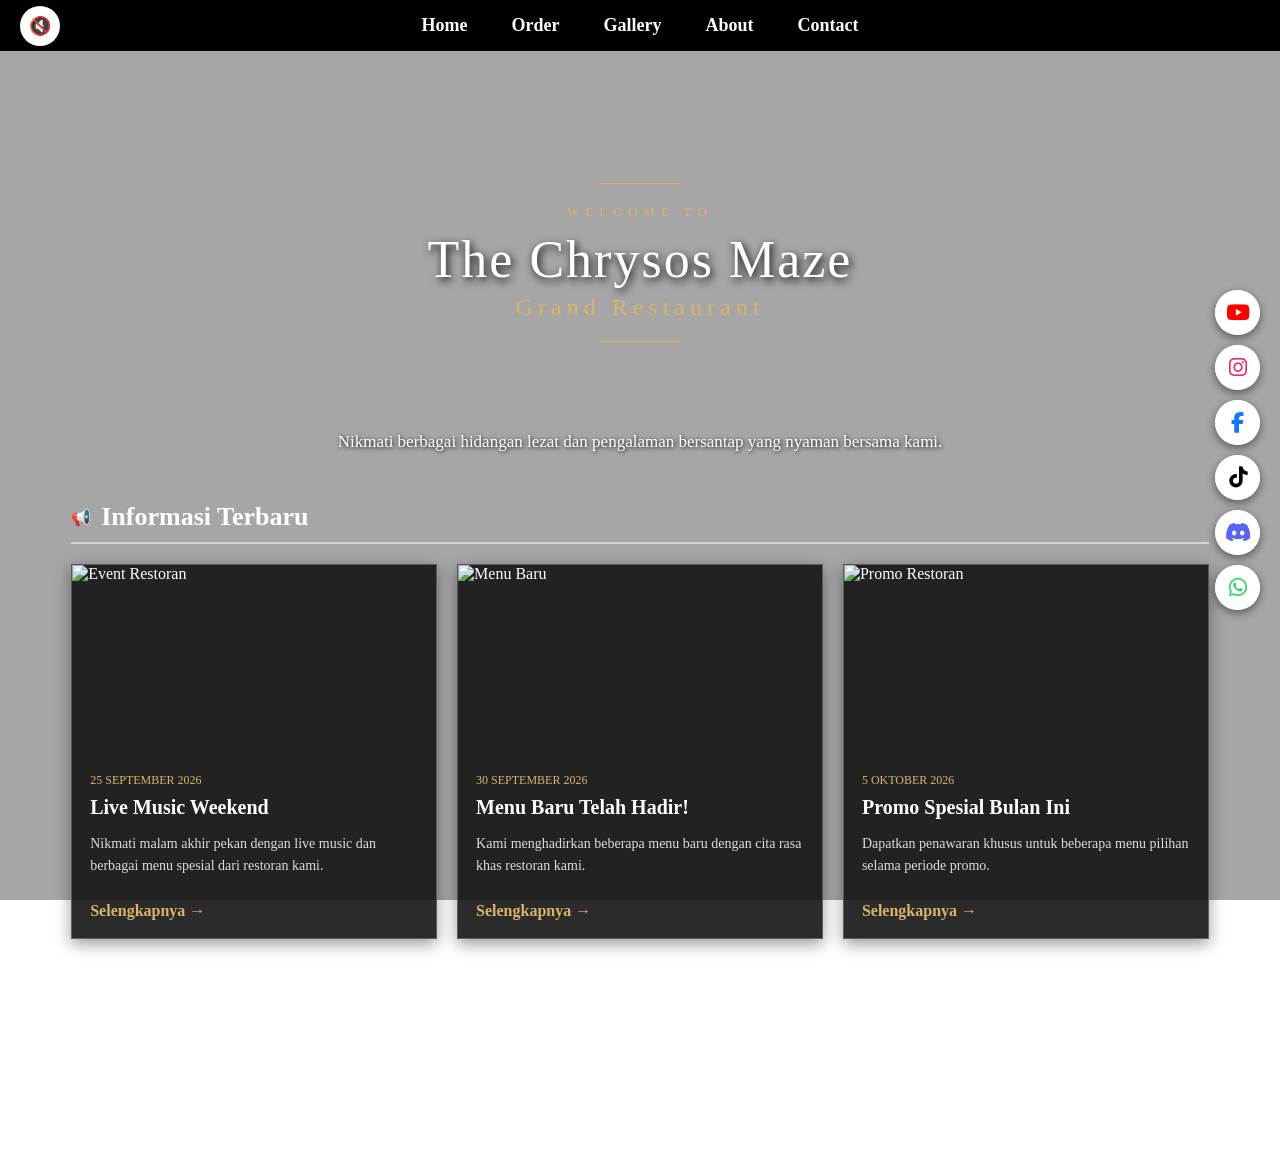
==== index.html @ 6d639dc4 "Add files via upload" ====
<!DOCTYPE html>
<html lang="id">

<head>
    <meta charset="UTF-8">
    <meta name="viewport" content="width=device-width, initial-scale=1.0">
    <title>Daftar Harga Menu Restoran</title>
    <link rel="stylesheet" href="style.css">
    <link rel="stylesheet" href="https://cdnjs.cloudflare.com/ajax/libs/font-awesome/6.5.2/css/all.min.css">
</head>

<body>
    <video autoplay muted loop id="background-video">
        <source src="Images/background.mp4" type="video/mp4">
        Browser Anda tidak mendukung video.
    </video>
    <!-- Navbar -->
<nav class="navbar">
    <!-- Tombol Musik -->
    <button id="musicButton" class="music-button">
        🔇
    </button>
    <ul>
        <li><a href="index.html">Home</a></li>
        <li><a href="order.html">Order</a></li>
        <li><a href="gallery.html">Gallery</a></li>
        <li><a href="about.html">About</a></li>
        <li><a href="contact.html">Contact</a></li>
    </ul>
</nav>
<audio id="backgroundMusic" loop>
    <source src="music/Malam.mpeg" type="audio/mpeg">
</audio>

    <!-- Social Media -->
    <div class="social-sidebar">
        <a href="#" class="youtube">
            <i class="fa-brands fa-youtube"></i></a>
        <a href="#" class="instagram">
            <i class="fa-brands fa-instagram"></i></a>
        <a href="#" class="facebook">
            <i class="fa-brands fa-facebook-f"></i></a>
        <a href="#" class="tiktok">
            <i class="fa-brands fa-tiktok"></i></a>
        <a href="#" class="discord">
            <i class="fa-brands fa-discord"></i></a>
        <a href="#" class="whatsapp">
            <i class="fa-brands fa-whatsapp"></i></a>
    </div>

    <!-- Konten Home -->
    <main class="home-content">

    <!-- =========================
         ABOUT CONTENT
    ========================== -->
    <main class="about-page">

        <!-- Header -->
        <section class="about-header">
            <span class="gold-line"></span>
            <p class="small-title">
                WELCOME TO</p>
            <h1>
                The Chrysos Maze</h1>
            <h2>
                Grand Restaurant</h2>
            <span class="gold-line"></span>
        </section>

        <p class="home-description">
            Nikmati berbagai hidangan lezat dan pengalaman bersantap
            yang nyaman bersama kami.
        </p>

        <!-- Berita -->
        <section class="news-section">

            <div class="section-title">
                <span>📢</span>
                <h2>Informasi Terbaru</h2>
            </div>

            <div class="news-container">

                <!-- Berita 1 -->
                <article class="news-card">
                    <img src="Images/KV.jpg"
                         alt="Event Restoran">
                    <div class="news-info">
                        <div class="news-date">
                            25 SEPTEMBER 2026
                        </div>
                        <h3>
                            Live Music Weekend
                        </h3>
                        <p>
                            Nikmati malam akhir pekan dengan
                            live music dan berbagai menu spesial
                            dari restoran kami.
                        </p>
                        <a href="#" class="read-more">
                            Selengkapnya →
                        </a>
                    </div>
                </article>

                <!-- Berita 2 -->
                <article class="news-card">
                    <img src="images/ice.webp"
                         alt="Menu Baru">
                    <div class="news-info">
                        <div class="news-date">
                            30 SEPTEMBER 2026
                        </div>
                        <h3>
                            Menu Baru Telah Hadir!
                        </h3>
                        <p>
                            Kami menghadirkan beberapa menu baru
                            dengan cita rasa khas restoran kami.
                        </p>
                        <a href="#" class="read-more">
                            Selengkapnya →
                        </a>
                    </div>
                </article>

                <!-- Berita 3 -->
                <article class="news-card">
                    <img src="images/promo.jpg"
                         alt="Promo Restoran">
                    <div class="news-info">
                        <div class="news-date">
                            5 OKTOBER 2026
                        </div>
                        <h3>
                            Promo Spesial Bulan Ini
                        </h3>
                        <p>
                            Dapatkan penawaran khusus untuk
                            beberapa menu pilihan selama periode promo.
                        </p>
                        <a href="#" class="read-more">
                            Selengkapnya →
                        </a>
                    </div>
                </article>
            </div>

            <!-- Tombol -->
            <div class="all-news">
                <a href="news.html">
                    Lihat Semua Berita
                </a>
            </div>
        </section>
    </main>

    <!-- Social Media -->
<div class="social-sidebar">

    <a href="https://www.youtube.com/"
       target="_blank"
       class="youtube">
        <i class="fa-brands fa-youtube"></i>
    </a>

    <a href="https://www.instagram.com/"
       target="_blank"
       class="instagram">
        <i class="fa-brands fa-instagram"></i>
    </a>

    <a href="https://www.facebook.com/"
       target="_blank"
       class="facebook">
        <i class="fa-brands fa-facebook-f"></i>
    </a>

    <a href="https://www.tiktok.com/"
       target="_blank"
       class="tiktok">
        <i class="fa-brands fa-tiktok"></i>
    </a>

    <a href="https://discord.com/"
       target="_blank"
       class="discord">
        <i class="fa-brands fa-discord"></i>
    </a>

    <a href="https://www.whatsapp.com/"
       target="_blank"
       class="whatsapp">
        <i class="fa-brands fa-whatsapp"></i>
    </a>

</div>

    <!-- FOOTER -->
    <footer>
        &copy; 2026 Restoran Nusantara.
        All Rights Reserved.
    </footer>

    <script>
    const music = document.getElementById("backgroundMusic");
    const musicButton = document.getElementById("musicButton");
    musicButton.addEventListener("click", function () {
        if (music.paused) {
            music.play();
            musicButton.textContent = "🔊";
        } else {
            music.pause();
            musicButton.textContent = "🔇";
        }
    });
</script>
<script src="music.js"></script>
</body>
</html>
---- style.css ----
body {
            margin: 100;
            padding-top: 55px;
            font-family: Georgia, serif;
        }

        /* Background Video */
#background-video {
    position: fixed;
    top: 0;
    left: 0;

    width: 100%;
    height: 100%;

    object-fit: cover;
    z-index: -2;
}

/* Lapisan gelap agar tulisan mudah dibaca */
body::before {
    content: "";
    position: fixed;
    top: 0;
    left: 0;

    width: 100%;
    height: 100%;

    background: rgba(0, 0, 0, 0.35);

    z-index: -1;
}



        h2 {
            color: #ffffff;
        }

        .menu-container {
            display: grid;
            grid-template-columns: repeat(3, 1fr);
            gap: 18px;
        }

        .menu-card {
            background-color: white;
            border: 1px solid #ddd;
            border-radius: 8px;
            overflow: hidden;
            box-shadow: 0 3px 8px rgba(0,0,0,0.08);
        }

        .menu-card img {
            width: 100%;
            height: 150px;
            object-fit: cover;
        }

        .menu-info {
            padding: 14px;
        }

        .menu-info h3 {
            color: #ffffff;
            margin: 5px 0 10px;
        }

        .menu-info p {
            color: #ffffff;
            line-height: 1.5;
            font-size: 14px;
        }

        .harga {
            color: #d8b56b;
            font-size: 16px;
            font-weight: bold;
        }

        .informasi {
            background-color: white;
            padding: 20px;
            margin-top: 30px;
            border-radius: 8px;
            border: 1px solid #ddd;
        }

        .pemesanan {
            background-color: white;
            padding: 20px;
            margin-top: 30px;
            border-radius: 8px;
            border: 1px solid #ddd;
        }

        .video-section {
            text-align: center;
            margin: 40px 0;
        }

        .video-section video {
            max-width: 90%;
            border-radius: 10px;
        }

        footer {
            margin-top: 30px;
            text-align: center;
            color: #ffffff;
            font-size: 14px;
        }





=========================
HOME
=========================

.home-content {
    width: 90%;
    max-width: 1200px;

    margin: 0 auto;

    padding-top: 80px;
    padding-bottom: 80px;

    color: white;
}

.home-content h1 {
    text-align: center;
    font-size: 38px;

    margin-bottom: 10px;

    text-shadow: 2px 2px 5px black;
}

.home-description {
    text-align: center;

    font-size: 17px;

    margin-bottom: 50px;

    text-shadow: 1px 1px 4px black;
}


/* =========================
   NEWS
   ========================= */

.news-section {
    width: 100%;
}

.section-title {
    display: flex;

    align-items: center;

    gap: 10px;

    margin-bottom: 20px;

    border-bottom: 2px solid rgba(255,255,255,0.5);

    padding-bottom: 10px;
}

.section-title h2 {
    margin: 0;

    font-size: 26px;
}


/* =========================
   NEWS CONTAINER
   ========================= */

.news-container {
    display: grid;

    grid-template-columns: repeat(3, 1fr);

    gap: 20px;
}


/* =========================
   NEWS CARD
   ========================= */

.news-card {
    background-color: rgba(20, 20, 20, 0.90);

    border: 1px solid rgba(255,255,255,0.25);

    overflow: hidden;

    box-shadow: 0 5px 15px rgba(0,0,0,0.4);

    transition: 0.3s;
}

.news-card:hover {
    transform: translateY(-5px);

    box-shadow: 0 8px 20px rgba(0,0,0,0.6);
}


.news-card img {
    width: 100%;

    height: 190px;

    object-fit: cover;

    display: block;
}


/* =========================
   NEWS INFO
   ========================= */

.news-info {
    padding: 18px;
}

.news-date {
    font-size: 12px;

    color: #d8b56b;

    margin-bottom: 8px;
}

.news-info h3 {
    font-size: 20px;

    margin: 5px 0 10px;

    color: white;
}

.news-info p {
    font-size: 14px;

    line-height: 1.6;

    color: #ddd;
}


/* =========================
   READ MORE
   ========================= */

.read-more {
    display: inline-block;

    margin-top: 10px;

    color: #d8b56b;

    text-decoration: none;

    font-weight: bold;
}

.read-more:hover {
    text-decoration: underline;
}


/* =========================
   ALL NEWS
   ========================= */

.all-news {
    text-align: center;

    margin-top: 30px;
}

.all-news a {
    display: inline-block;

    padding: 10px 25px;

    border: 1px solid white;

    color: white;

    text-decoration: none;

    transition: 0.3s;
}

.all-news a:hover {
    background-color: white;

    color: #222;
}





/* Navbar */
.navbar {
    position: fixed;
    top: 0;
    left: 0;

    width: 100%;
    background-color: #000000;

    z-index: 1000;
}

.navbar ul {
    list-style: none;
    display: flex;
    justify-content: center;
    align-items: center;

    margin: 0;
    padding: 0;
}

.navbar li {
    margin: 0;
}

.navbar a {
    display: block;

    color: white;
    text-decoration: none;

    font-size: 18px;
    font-weight: bold;

    padding: 15px 22px;
}

.navbar a:hover {
    background-color: #d8b56b;
}






    /* Gallery */
.gallery-menu {
    text-align: center;
    margin: 25px 0;
}

.gallery-menu a {
    display: inline-block;
    padding: 10px 20px;
    margin: 5px;
    background-color: #5a2415;
    color: white;
    text-decoration: none;
    border-radius: 5px;
}

.gallery-menu a:hover {
    background-color: #d8b56b;
}

.gallery-grid {
    display: grid;
    grid-template-columns: repeat(3, 1fr);
    gap: 20px;
    margin-bottom: 40px;
}

.gallery-card {
    background-color: rgba(255, 255, 255, 0.95);
    border-radius: 10px;
    padding: 15px;
    text-align: center;
    box-shadow: 0 3px 10px rgba(0,0,0,0.2);
}

.gallery-card img {
    width: 100%;
    height: 200px;
    object-fit: cover;
    border-radius: 8px;
}

.gallery-card h3 {
    margin-bottom: 5px;
}





/* Order */
.order-method {
    display: grid;
    grid-template-columns: repeat(3, 1fr);
    gap: 20px;
    margin-bottom: 40px;
}

.method-card {
    background-color: rgba(255, 255, 255, 0.95);
    padding: 20px;
    border-radius: 10px;
    text-align: center;
    box-shadow: 0 3px 10px rgba(0,0,0,0.2);
}

.order-form {
    max-width: 600px;
    margin: auto;
    background-color: rgba(255, 255, 255, 0.95);
    padding: 25px;
    border-radius: 10px;
    box-shadow: 0 3px 10px rgba(0,0,0,0.2);
}

.order-form label {
    display: block;
    margin-top: 15px;
    margin-bottom: 5px;
    font-weight: bold;
}

.order-form input,
.order-form select,
.order-form textarea {
    width: 100%;
    padding: 10px;
    box-sizing: border-box;
    border: 1px solid #ccc;
    border-radius: 5px;
}

.order-form textarea {
    height: 100px;
    resize: vertical;
}

.order-form button {
    margin-top: 20px;
    width: 100%;
    padding: 12px;
    background-color: #5a2415;
    color: white;
    border: none;
    border-radius: 5px;
    font-size: 16px;
    cursor: pointer;
}

.order-form button:hover {
    background-color: #d8b56b;
}






/* =========================
   SOCIAL MEDIA SIDEBAR
   ========================= */

.social-sidebar {
    position: fixed;

    right: 20px;
    top: 50%;

    transform: translateY(-50%);

    display: flex;
    flex-direction: column;

    gap: 10px;

    z-index: 1000;
}

.social-sidebar a {
    width: 45px;
    height: 45px;

    background-color: white;

    border-radius: 50%;

    display: flex;
    justify-content: center;
    align-items: center;

    text-decoration: none;

    font-size: 21px;

    box-shadow: 0 3px 8px rgba(0, 0, 0, 0.25);

    transition: 0.3s;
}

/* Hover */
.social-sidebar a:hover {
    transform: scale(1.15);
}

/* Warna icon */
.youtube {
    color: #ff0000;
}

.instagram {
    color: #e1306c;
}

.facebook {
    color: #1877f2;
}

.tiktok {
    color: #000000;
}

.discord {
    color: #5865f2;
}

.whatsapp {
    color: #25d366;
}





/* Tombol Musik */
.music-button {
    position: absolute;
    left: 20px;
    top: 50%;
    transform: translateY(-50%);

    width: 40px;
    height: 40px;

    border: none;
    border-radius: 50%;

    background-color: white;
    color: #5a2415;

    font-size: 18px;

    cursor: pointer;

    display: flex;
    justify-content: center;
    align-items: center;

    transition: 0.3s;
}

.music-button:hover {
    transform: translateY(-50%) scale(1.1);
    background-color: #f0f0f0;
}






/* =====================================================
   ABOUT PAGE
===================================================== */

.about-page {
    width: 90%;
    max-width: 1200px;

    margin: auto;

    padding-top: 100px;
    padding-bottom: 100px;

    color: white;
}


/* =====================================================
   ABOUT HEADER
===================================================== */

.about-header {
    text-align: center;

    max-width: 850px;

    margin: 0 auto 90px;
}

.about-header .small-title {
    letter-spacing: 6px;

    font-size: 13px;

    color: #d8b56b;

    margin-bottom: 10px;
}

.about-header h1 {
    margin: 0;

    font-size: 52px;

    letter-spacing: 2px;

    font-weight: normal;

    text-shadow: 2px 3px 8px black;
}

.about-header h2 {
    margin-top: 5px;

    font-size: 24px;

    color: #d8b56b;

    letter-spacing: 5px;

    font-weight: normal;
}

.about-intro {
    max-width: 700px;

    margin: 25px auto;

    line-height: 1.8;

    font-size: 16px;

    color: #ddd;
}

.gold-line {
    display: block;

    width: 80px;

    height: 1px;

    background-color: #d8b56b;

    margin: 20px auto;
}


/* =====================================================
   ABOUT STORY
===================================================== */

.about-section {
    display: grid;

    grid-template-columns: 1fr 1fr;

    gap: 60px;

    align-items: center;

    margin-bottom: 100px;
}

.about-image img {
    width: 100%;

    height: 420px;

    object-fit: cover;

    border: 1px solid #d8b56b;

    box-shadow:
        0 10px 30px rgba(0,0,0,0.5);
}

.about-text {
    background-color: rgba(10, 10, 10, 0.75);

    padding: 40px;

    border-left: 2px solid #d8b56b;
}

.section-label {
    display: block;

    color: #d8b56b;

    font-size: 13px;

    letter-spacing: 4px;

    margin-bottom: 12px;
}

.about-text h2,
.philosophy-section h2,
.section-heading h2,
.signature-section h2 {
    font-size: 32px;

    margin-top: 0;

    margin-bottom: 20px;

    font-weight: normal;
}

.about-text p {
    color: #ddd;

    line-height: 1.8;

    font-size: 15px;
}


/* =====================================================
   PHILOSOPHY
===================================================== */

.philosophy-section {
    text-align: center;

    max-width: 850px;

    margin: 0 auto 100px;

    padding: 70px 50px;

    background-color: rgba(10, 10, 10, 0.78);

    border-top: 1px solid #d8b56b;

    border-bottom: 1px solid #d8b56b;
}

.philosophy-section h2 {
    font-size: 38px;

    color: #f1d38c;
}

.philosophy-section p {
    color: #ddd;

    line-height: 1.9;

    font-size: 16px;
}


/* =====================================================
   EXPERIENCE
===================================================== */

.experience-section {
    margin-bottom: 100px;
}

.section-heading {
    text-align: center;

    margin-bottom: 40px;
}

.experience-grid {
    display: grid;

    grid-template-columns: repeat(4, 1fr);

    gap: 18px;
}

.experience-card {
    padding: 30px 20px;

    text-align: center;

    background-color: rgba(15, 15, 15, 0.85);

    border: 1px solid rgba(216,181,107,0.35);

    transition: 0.3s;
}

.experience-card:hover {
    transform: translateY(-7px);

    border-color: #d8b56b;

    background-color: rgba(25,25,25,0.95);
}

.experience-icon {
    font-size: 30px;

    color: #d8b56b;

    margin-bottom: 15px;
}

.experience-card h3 {
    font-size: 20px;

    font-weight: normal;

    margin-bottom: 10px;
}

.experience-card p {
    font-size: 14px;

    line-height: 1.7;

    color: #ccc;
}


/* =====================================================
   SIGNATURE
===================================================== */

.signature-section {
    text-align: center;

    padding: 90px 30px;

    background:
        linear-gradient(
            rgba(0,0,0,0.75),
            rgba(0,0,0,0.75)
        ),
        url("images/signature.jpg");

    background-size: cover;

    background-position: center;

    border: 1px solid #d8b56b;
}

.signature-content {
    max-width: 700px;

    margin: auto;
}

.signature-section h2 {
    font-size: 40px;

    color: #f1d38c;
}

.signature-section p {
    color: #ddd;

    line-height: 1.8;

    margin-bottom: 30px;
}


/* =====================================================
   GOLD BUTTON
===================================================== */

.gold-button {
    display: inline-block;

    padding: 13px 30px;

    border: 1px solid #d8b56b;

    color: #d8b56b;

    text-decoration: none;

    transition: 0.3s;
}

.gold-button:hover {
    background-color: #d8b56b;

    color: #111;
}


/* =====================================================
   RESPONSIVE
===================================================== */

@media (max-width: 900px) {

    .about-section {
        grid-template-columns: 1fr;
    }

    .experience-grid {
        grid-template-columns: repeat(2, 1fr);
    }

    .about-header h1 {
        font-size: 40px;
    }
}


@media (max-width: 600px) {

    .experience-grid {
        grid-template-columns: 1fr;
    }

    .about-page {
        width: 88%;
    }

    .about-text {
        padding: 25px;
    }

    .philosophy-section {
        padding: 40px 25px;
    }
}




/* =====================================================
   CONTACT PAGE
===================================================== */

.contact-page {
    width: 90%;
    max-width: 1200px;

    margin: auto;

    padding-top: 100px;
    padding-bottom: 100px;

    color: white;
}


/* =====================================================
   CONTACT HEADER
===================================================== */

.contact-header {
    text-align: center;

    max-width: 750px;

    margin: 0 auto 60px;
}

.contact-header .small-title {
    color: #d8b56b;

    font-size: 13px;

    letter-spacing: 6px;
}

.contact-header h1 {
    font-size: 50px;

    font-weight: normal;

    margin: 10px 0;

    text-shadow: 2px 3px 8px black;
}

.contact-header p {
    color: #ddd;

    line-height: 1.8;
}

.gold-line {
    display: block;

    width: 80px;

    height: 1px;

    background-color: #d8b56b;

    margin: 20px auto;
}


/* =====================================================
   CONTACT INFORMATION
===================================================== */

.contact-info-grid {
    display: grid;

    grid-template-columns: repeat(4, 1fr);

    gap: 18px;

    margin-bottom: 70px;
}

.contact-card {
    text-align: center;

    padding: 30px 20px;

    background-color: rgba(10, 10, 10, 0.85);

    border: 1px solid rgba(216, 181, 107, 0.35);

    transition: 0.3s;
}

.contact-card:hover {
    transform: translateY(-6px);

    border-color: #d8b56b;
}

.contact-icon {
    font-size: 28px;

    color: #d8b56b;

    margin-bottom: 15px;
}

.contact-card h3 {
    font-size: 19px;

    font-weight: normal;

    margin-bottom: 12px;
}

.contact-card p {
    color: #ccc;

    font-size: 14px;

    line-height: 1.7;
}

.contact-card a {
    color: #d8b56b;

    text-decoration: none;

    font-size: 13px;
}

.contact-card a:hover {
    text-decoration: underline;
}


/* =====================================================
   CONTACT MAIN
===================================================== */

.contact-main {
    display: grid;

    grid-template-columns: 1fr 1fr;

    gap: 40px;

    margin-bottom: 80px;
}


/* =====================================================
   CONTACT FORM
===================================================== */

.contact-form-container,
.location-container {
    background-color: rgba(10, 10, 10, 0.85);

    border: 1px solid rgba(216, 181, 107, 0.35);

    padding: 40px;
}

.contact-form-container h2,
.location-container h2 {
    font-size: 30px;

    font-weight: normal;

    margin-top: 0;

    margin-bottom: 15px;
}

.contact-form-container > p {
    color: #ccc;

    line-height: 1.7;

    margin-bottom: 30px;
}


.contact-form label {
    display: block;

    margin-top: 15px;

    margin-bottom: 7px;

    font-size: 14px;
}

.contact-form input,
.contact-form select,
.contact-form textarea {
    width: 100%;

    box-sizing: border-box;

    padding: 12px;

    background-color: rgba(255,255,255,0.08);

    border: 1px solid rgba(255,255,255,0.25);

    color: white;

    outline: none;
}

.contact-form input:focus,
.contact-form select:focus,
.contact-form textarea:focus {
    border-color: #d8b56b;
}

.contact-form select option {
    color: black;
}

.contact-form textarea {
    height: 130px;

    resize: vertical;
}

.contact-form button {
    margin-top: 25px;

    padding: 13px 25px;

    background-color: transparent;

    border: 1px solid #d8b56b;

    color: #d8b56b;

    cursor: pointer;

    font-size: 14px;

    transition: 0.3s;
}

.contact-form button:hover {
    background-color: #d8b56b;

    color: #111;
}


/* =====================================================
   LOCATION
===================================================== */

.map-placeholder {
    height: 400px;

    margin-top: 25px;

    display: flex;

    flex-direction: column;

    justify-content: center;

    align-items: center;

    text-align: center;

    background-color: rgba(255,255,255,0.05);

    border: 1px solid rgba(216,181,107,0.25);
}

.map-placeholder > i {
    font-size: 45px;

    color: #d8b56b;

    margin-bottom: 15px;
}

.map-placeholder h3 {
    font-size: 22px;

    font-weight: normal;
}

.map-placeholder p {
    color: #ccc;

    line-height: 1.7;
}

.map-placeholder a {
    color: #d8b56b;

    text-decoration: none;

    margin-top: 10px;
}


/* =====================================================
   RESERVATION
===================================================== */

.reservation-section {
    text-align: center;

    padding: 80px 30px;

    background-color: rgba(10, 10, 10, 0.85);

    border-top: 1px solid #d8b56b;

    border-bottom: 1px solid #d8b56b;
}

.reservation-content {
    max-width: 700px;

    margin: auto;
}

.reservation-section h2 {
    font-size: 38px;

    font-weight: normal;

    color: #f1d38c;
}

.reservation-section p {
    color: #ccc;

    line-height: 1.8;

    margin-bottom: 30px;
}


/* =====================================================
   GOLD BUTTON
===================================================== */

.gold-button {
    display: inline-block;

    padding: 13px 30px;

    border: 1px solid #d8b56b;

    color: #d8b56b;

    text-decoration: none;

    transition: 0.3s;
}

.gold-button:hover {
    background-color: #d8b56b;

    color: #111;
}


/* =====================================================
   RESPONSIVE
===================================================== */

@media (max-width: 900px) {

    .contact-info-grid {
        grid-template-columns: repeat(2, 1fr);
    }

    .contact-main {
        grid-template-columns: 1fr;
    }

}

@media (max-width: 600px) {

    .contact-info-grid {
        grid-template-columns: 1fr;
    }

    .contact-page {
        width: 88%;
    }

    .contact-form-container,
    .location-container {
        padding: 25px;
    }

    .contact-header h1 {
        font-size: 38px;
    }

}




/* =====================================================
   GALLERY PAGE
===================================================== */

.gallery-page {
    width: 90%;
    max-width: 1250px;

    margin: auto;

    padding-top: 100px;
    padding-bottom: 100px;

    color: white;
}


/* =====================================================
   GALLERY HEADER
===================================================== */

.gallery-header {
    text-align: center;

    max-width: 750px;

    margin: 0 auto 70px;
}

.gallery-header .small-title {
    color: #d8b56b;

    font-size: 13px;

    letter-spacing: 6px;
}

.gallery-header h1 {
    font-size: 50px;

    font-weight: normal;

    margin: 10px 0;

    text-shadow: 2px 3px 8px black;
}

.gallery-header p {
    color: #ddd;

    line-height: 1.8;
}

.gold-line {
    display: block;

    width: 80px;

    height: 1px;

    background-color: #d8b56b;

    margin: 20px auto;
}


/* =====================================================
   CATEGORY
===================================================== */

.gallery-category {
    margin-bottom: 80px;
}


/* Judul kategori */

.category-title {
    display: flex;

    align-items: center;

    gap: 20px;

    margin-bottom: 30px;
}

.category-title span {
    flex: 1;

    height: 1px;

    background-color: rgba(216,181,107,0.5);
}

.category-title h2 {
    margin: 0;

    color: #f1d38c;

    font-size: 30px;

    font-weight: normal;

    letter-spacing: 2px;
}


/* =====================================================
   GALLERY GRID
===================================================== */

.gallery-grid {
    display: grid;

    grid-template-columns: repeat(4, 1fr);

    gap: 20px;
}


/* =====================================================
   GALLERY CARD
===================================================== */

.gallery-card {
    background-color: rgba(10,10,10,0.88);

    border: 1px solid rgba(216,181,107,0.35);

    overflow: hidden;

    transition: 0.3s;
}

.gallery-card:hover {
    transform: translateY(-7px);

    border-color: #d8b56b;

    box-shadow:
        0 10px 25px rgba(0,0,0,0.5);
}


/* =====================================================
   GAMBAR 1 : 1
===================================================== */

.gallery-card img {
    width: 100%;

    aspect-ratio: 1 / 1;

    object-fit: cover;

    display: block;

    transition: 0.4s;
}

.gallery-card:hover img {
    transform: scale(1.05);
}


/* =====================================================
   INFO
===================================================== */

.gallery-info {
    padding: 18px;
}

.gallery-info h3 {
    margin: 0 0 8px;

    font-size: 18px;

    font-weight: normal;

    color: #f1d38c;
}

.gallery-info p {
    margin: 0;

    font-size: 13px;

    line-height: 1.6;

    color: #ccc;
}


/* =====================================================
   RESPONSIVE
===================================================== */

/* Tablet */

@media (max-width: 1000px) {

    .gallery-grid {
        grid-template-columns: repeat(2, 1fr);
    }

}


/* HP */

@media (max-width: 600px) {

    .gallery-page {
        width: 88%;
    }

    .gallery-grid {
        grid-template-columns: 1fr;
    }

    .gallery-header h1 {
        font-size: 38px;
    }

    .category-title h2 {
        font-size: 25px;
    }

}




/* =====================================================
   ORDER PAGE
===================================================== */

.order-page {
    width: 90%;
    max-width: 1250px;

    margin: auto;

    padding-top: 100px;
    padding-bottom: 100px;

    color: white;
}


/* =====================================================
   ORDER HEADER
===================================================== */

.order-header {
    text-align: center;

    max-width: 800px;

    margin: 0 auto 70px;
}

.order-header .small-title {
    color: #d8b56b;

    font-size: 13px;

    letter-spacing: 6px;
}

.order-header h1 {
    font-size: 50px;

    font-weight: normal;

    margin: 10px 0;

    text-shadow: 2px 3px 8px black;
}

.order-header p {
    color: #ddd;

    line-height: 1.8;
}


/* =====================================================
   ORDER TYPE
===================================================== */

.order-type-section {
    margin-bottom: 80px;
}

.order-type-section h2 {
    font-size: 28px;

    font-weight: normal;

    margin-bottom: 30px;
}


.order-type-grid {
    display: grid;

    grid-template-columns:
        repeat(3, 1fr);

    gap: 20px;
}


.order-type-card {
    cursor: pointer;
}


.order-type-card input {
    display: none;
}


.order-type-content {
    padding: 35px 25px;

    text-align: center;

    background-color:
        rgba(10, 10, 10, 0.85);

    border: 1px solid
        rgba(216,181,107,0.35);

    transition: 0.3s;
}


.order-type-content i {
    font-size: 35px;

    color: #d8b56b;

    margin-bottom: 15px;
}


.order-type-content h3 {
    font-size: 20px;

    font-weight: normal;
}


.order-type-content p {
    color: #bbb;

    font-size: 14px;

    line-height: 1.6;
}


.order-type-card input:checked
+ .order-type-content {

    border-color: #d8b56b;

    background-color:
        rgba(216,181,107,0.12);

    box-shadow:
        0 0 20px
        rgba(216,181,107,0.12);
}


.order-type-card:hover
.order-type-content {

    transform: translateY(-5px);

    border-color: #d8b56b;
}


/* =====================================================
   MENU
===================================================== */

.order-menu-section {
    margin-bottom: 80px;
}

.order-menu-section > h2 {
    font-size: 32px;

    font-weight: normal;

    margin-top: 0;

    margin-bottom: 40px;
}


.order-category {
    margin-bottom: 60px;
}


.order-category-title {
    display: flex;

    align-items: center;

    gap: 12px;

    color: #f1d38c;

    font-size: 25px;

    font-weight: normal;

    margin-bottom: 25px;
}


.order-category-title i {
    color: #d8b56b;
}


/* =====================================================
   MENU GRID
===================================================== */

.order-menu-grid {
    display: grid;

    grid-template-columns:
        repeat(4, 1fr);

    gap: 20px;
}


/* =====================================================
   MENU CARD
===================================================== */

.order-menu-card {

    background-color:
        rgba(10,10,10,0.88);

    border: 1px solid
        rgba(216,181,107,0.35);

    overflow: hidden;

    transition: 0.3s;
}


.order-menu-card:hover {

    transform: translateY(-6px);

    border-color: #d8b56b;

    box-shadow:
        0 10px 25px
        rgba(0,0,0,0.5);
}


/* =====================================================
   MENU IMAGE 1 : 1
===================================================== */

.order-menu-card > img {

    width: 100%;

    aspect-ratio: 1 / 1;

    object-fit: cover;

    display: block;
}


/* =====================================================
   MENU INFO
===================================================== */

.order-menu-info {

    padding: 18px;
}


.order-menu-info h3 {

    margin: 0 0 8px;

    font-size: 18px;

    font-weight: normal;

    color: #f1d38c;
}


.order-menu-info p {

    font-size: 13px;

    color: #bbb;

    line-height: 1.6;

    min-height: 42px;
}


.order-price {

    color: #d8b56b;

    font-size: 17px;

    margin:
        15px 0;
}


/* =====================================================
   QUANTITY
===================================================== */

.quantity {

    display: flex;

    align-items: center;

    justify-content:
        space-between;

    gap: 10px;
}


.quantity label {

    font-size: 13px;

    color: #ccc;
}


.quantity input {

    width: 60px;

    padding: 8px;

    text-align: center;

    background-color:
        rgba(255,255,255,0.08);

    color: white;

    border: 1px solid
        rgba(216,181,107,0.4);

    outline: none;
}


.quantity input:focus {

    border-color: #d8b56b;
}


/* =====================================================
   CUSTOMER SECTION
===================================================== */

.customer-section {

    display: grid;

    grid-template-columns:
        1.2fr 0.8fr;

    gap: 30px;

    margin-top: 50px;
}


.customer-form,
.order-summary {

    background-color:
        rgba(10,10,10,0.88);

    border: 1px solid
        rgba(216,181,107,0.35);

    padding: 35px;
}


.customer-form h2,
.order-summary h2 {

    margin-top: 0;

    font-size: 28px;

    font-weight: normal;
}


.customer-form label {

    display: block;

    margin-top: 18px;

    margin-bottom: 7px;

    font-size: 14px;
}


.customer-form input,
.customer-form textarea,
.customer-form select {

    width: 100%;

    box-sizing: border-box;

    padding: 12px;

    background-color:
        rgba(255,255,255,0.08);

    color: white;

    border: 1px solid
        rgba(255,255,255,0.25);

    outline: none;
}


.customer-form input:focus,
.customer-form textarea:focus,
.customer-form select:focus {

    border-color: #d8b56b;
}


.customer-form select option {

    color: black;
}


.customer-form textarea {

    height: 100px;

    resize: vertical;
}


/* =====================================================
   ORDER SUMMARY
===================================================== */

.order-summary {

    position: sticky;

    top: 100px;

    height: fit-content;
}


#orderSummaryList {

    margin-top: 25px;

    margin-bottom: 25px;
}


.summary-item {

    display: flex;

    justify-content:
        space-between;

    gap: 15px;

    padding: 12px 0;

    border-bottom: 1px solid
        rgba(255,255,255,0.12);

    font-size: 13px;
}


.summary-item strong {

    color: #d8b56b;

    white-space: nowrap;
}


.empty-order {

    color: #888;

    font-size: 14px;
}


.summary-line {

    display: flex;

    justify-content:
        space-between;

    align-items: center;

    padding-top: 20px;

    border-top: 1px solid
        rgba(216,181,107,0.4);

    font-size: 18px;
}


.summary-line strong {

    color: #f1d38c;

    font-size: 22px;
}


/* =====================================================
   ORDER BUTTON
===================================================== */

.order-submit {

    width: 100%;

    margin-top: 25px;

    padding: 15px;

    background-color: transparent;

    border: 1px solid #d8b56b;

    color: #d8b56b;

    cursor: pointer;

    font-size: 15px;

    transition: 0.3s;
}


.order-submit:hover {

    background-color: #d8b56b;

    color: #111;
}


.order-submit i {

    margin-right: 8px;
}


.order-note {

    text-align: center;

    color: #777;

    font-size: 12px;

    margin-top: 12px;
}


/* =====================================================
   RESPONSIVE
===================================================== */

@media (max-width: 1000px) {

    .order-menu-grid {

        grid-template-columns:
            repeat(2, 1fr);
    }


    .customer-section {

        grid-template-columns:
            1fr;
    }


    .order-summary {

        position: static;
    }

}


@media (max-width: 700px) {

    .order-type-grid {

        grid-template-columns:
            1fr;
    }


    .order-menu-grid {

        grid-template-columns:
            1fr;
    }


    .order-page {

        width: 88%;
    }


    .order-header h1 {

        font-size: 38px;
    }


    .customer-form,
    .order-summary {

        padding: 25px;
    }

}
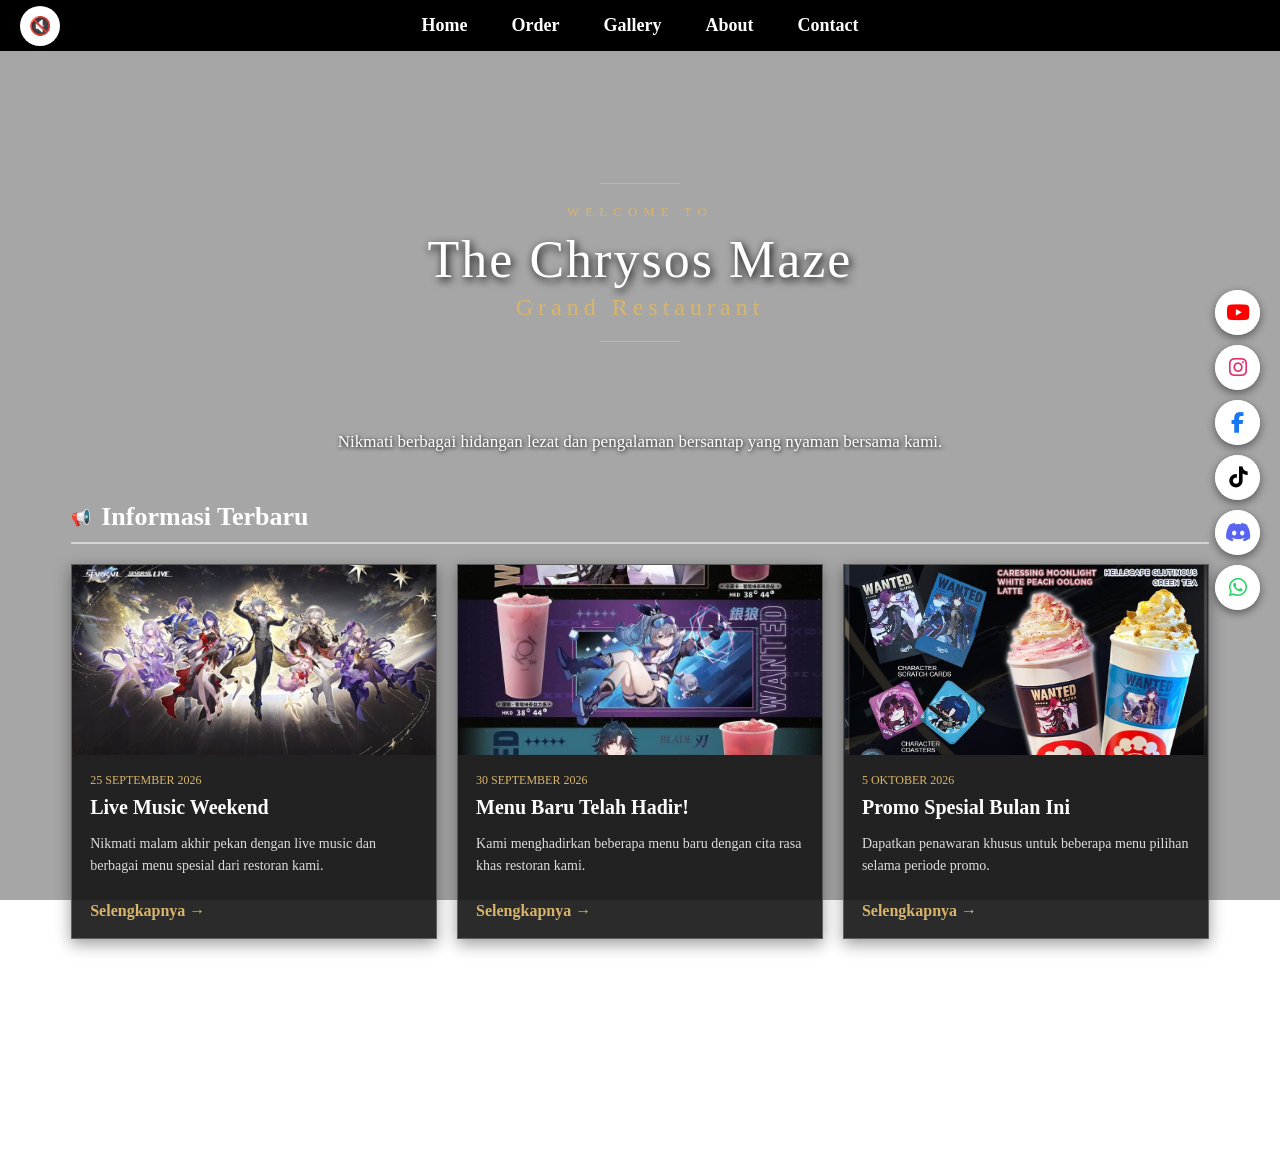
==== commit 9a093693: "Update index.html" ====
--- a/index.html
+++ b/index.html
@@ -11,7 +11,7 @@
 
 <body>
     <video autoplay muted loop id="background-video">
-        <source src="Images/background.mp4" type="video/mp4">
+        <source src="background.mp4" type="video/mp4">
         Browser Anda tidak mendukung video.
     </video>
     <!-- Navbar -->
@@ -29,7 +29,7 @@
     </ul>
 </nav>
 <audio id="backgroundMusic" loop>
-    <source src="music/Malam.mpeg" type="audio/mpeg">
+    <source src="Malam.mpeg" type="audio/mpeg">
 </audio>
 
     <!-- Social Media -->
@@ -85,7 +85,7 @@
 
                 <!-- Berita 1 -->
                 <article class="news-card">
-                    <img src="Images/KV.jpg"
+                    <img src="KV.jpg"
                          alt="Event Restoran">
                     <div class="news-info">
                         <div class="news-date">
@@ -107,7 +107,7 @@
 
                 <!-- Berita 2 -->
                 <article class="news-card">
-                    <img src="images/ice.webp"
+                    <img src="ice.webp"
                          alt="Menu Baru">
                     <div class="news-info">
                         <div class="news-date">
@@ -128,7 +128,7 @@
 
                 <!-- Berita 3 -->
                 <article class="news-card">
-                    <img src="images/promo.jpg"
+                    <img src="promo.jpg"
                          alt="Promo Restoran">
                     <div class="news-info">
                         <div class="news-date">
@@ -219,4 +219,4 @@
 </script>
 <script src="music.js"></script>
 </body>
-</html>+</html>
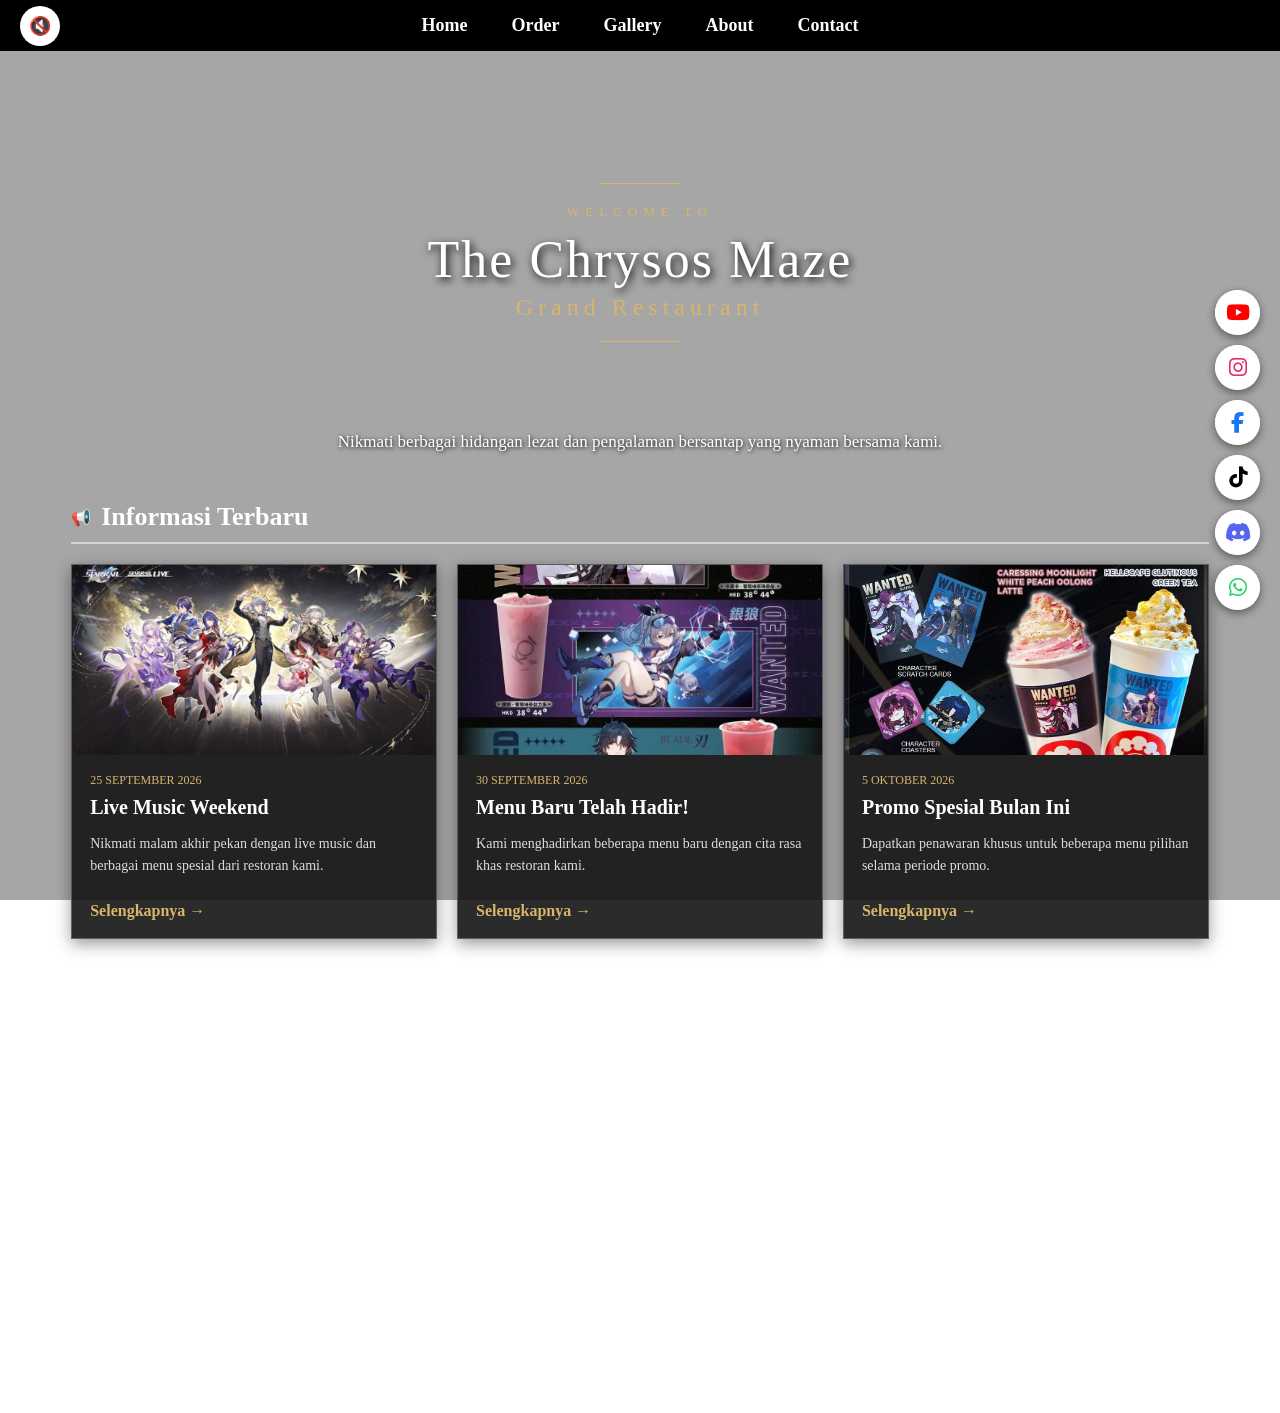
==== commit da98c2c4: "index.html" ====
--- a/index.html
+++ b/index.html
@@ -155,6 +155,66 @@
                 </a>
             </div>
         </section>
+        <section class="promotion-section">
+
+    <h2>Special Promotion</h2>
+
+    <table class="promotion-table">
+
+        <tr>
+            <th colspan="3">
+                CHRYSOS SPECIAL OFFER
+            </th>
+        </tr>
+
+        <tr>
+            <td>
+                <h3>Golden Dinner</h3>
+                <p>
+                    Nikmati paket makan malam spesial
+                    untuk pengalaman bersantap yang elegan.
+                </p>
+            </td>
+
+            <td>
+                <h3>Family Package</h3>
+                <p>
+                    Paket spesial untuk makan bersama
+                    keluarga dengan harga lebih hemat.
+                </p>
+            </td>
+
+            <td>
+                <h3>Dessert Special</h3>
+                <p>
+                    Dapatkan dessert pilihan sebagai
+                    pelengkap hidangan Anda.
+                </p>
+            </td>
+        </tr>
+
+        <tr>
+            <td>
+                <strong>Rp 150.000</strong>
+            </td>
+
+            <td>
+                <strong>Rp 250.000</strong>
+            </td>
+
+            <td>
+                <strong>Rp 75.000</strong>
+            </td>
+        </tr>
+
+        <tr>
+            <td colspan="3">
+                <strong>Promo tersedia selama periode promosi.</strong>
+            </td>
+        </tr>
+    </table>
+
+</section>
     </main>
 
     <!-- Social Media -->
